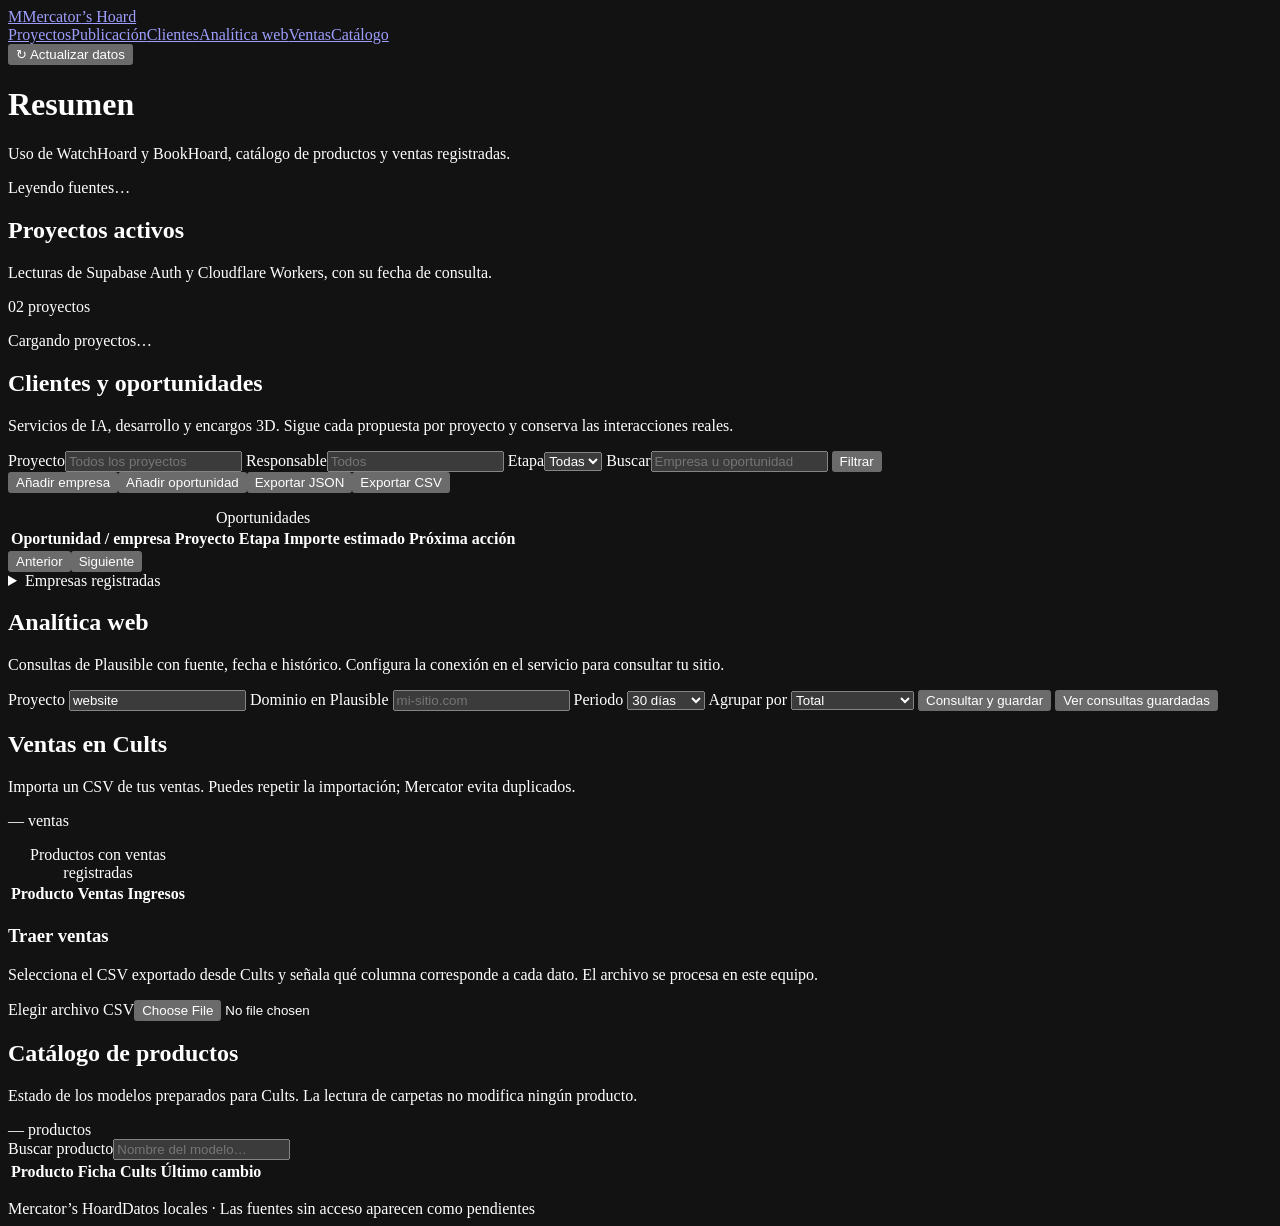
==== static/index.html @ 773e6c18 "Add a local commercial CRM and the Clients and Web analytics tabs crm.py stores companies, opportuni" ====
<!doctype html>
<html lang="es" data-hoard-app="mercator">
<head>
  <meta charset="utf-8">
  <meta name="viewport" content="width=device-width, initial-scale=1">
  <meta name="color-scheme" content="dark">
  <meta name="theme-color" content="#141b1d">
  <title>Mercator's Hoard — proyectos y ventas</title>
  <link rel="icon" type="image/png" href="/app-icon.png">
  <link rel="stylesheet" href="/style.css">
  <link rel="stylesheet" href="/crm.css">
  <script src="/app.js" defer></script>
  <script src="/analytics.js" defer></script>
  <script src="/crm.js" defer></script>
</head>
<body>
  <div class="shell">
    <header class="masthead">
      <a class="wordmark" href="#inicio" aria-label="Mercator's Hoard, inicio"><span class="mark" aria-hidden="true">M</span><span>Mercator<span class="apostrophe">’s</span> Hoard</span></a>
      <nav aria-label="Secciones"><a href="#proyectos">Proyectos</a><a href="/publicacion">Publicación</a><a href="#crm">Clientes</a><a href="#analitica">Analítica web</a><a href="#ventas">Ventas</a><a href="#catalogo">Catálogo</a></nav>
      <button id="refresh" class="refresh" type="button"><span class="refresh-symbol" aria-hidden="true">↻</span> Actualizar datos</button>
    </header>

    <main id="inicio">
      <div class="intro">
        <div><h1>Resumen</h1><p>Uso de WatchHoard y BookHoard, catálogo de productos y ventas registradas.</p></div>
        <div class="live-key"><span class="pulse" aria-hidden="true"></span><span id="overall-status">Leyendo fuentes…</span></div>
      </div>

      <section id="proyectos" class="panel-section" aria-labelledby="projects-title">
        <div class="section-head"><div><h2 id="projects-title">Proyectos activos</h2><p>Lecturas de Supabase Auth y Cloudflare Workers, con su fecha de consulta.</p></div><span class="section-index">02 proyectos</span></div>
        <div id="project-list" class="project-list" aria-live="polite"><p class="loading">Cargando proyectos…</p></div>
      </section>

      <section id="crm" class="panel-section" aria-labelledby="crm-title">
        <div class="section-head"><div><h2 id="crm-title">Clientes y oportunidades</h2><p>Servicios de IA, desarrollo y encargos 3D. Sigue cada propuesta por proyecto y conserva las interacciones reales.</p></div></div>
        <form id="crm-filters" class="crm-controls">
          <label>Proyecto<input name="project" placeholder="Todos los proyectos" maxlength="200"></label>
          <label>Responsable<input name="owner" placeholder="Todos" maxlength="200"></label>
          <label>Etapa<select name="stage"><option value="">Todas</option></select></label>
          <label>Buscar<input name="q" type="search" placeholder="Empresa u oportunidad" maxlength="200"></label>
          <button type="submit">Filtrar</button>
        </form>
        <div class="crm-actions"><button id="crm-new-company" type="button">Añadir empresa</button><button id="crm-new-deal" type="button">Añadir oportunidad</button><button id="crm-export-json" type="button">Exportar JSON</button><button id="crm-export-csv" type="button">Exportar CSV</button></div>
        <p id="crm-message" role="status" aria-live="polite"></p>
        <div id="crm-summary" class="crm-summary"></div>
        <div class="table-wrap" role="region" tabindex="0" aria-labelledby="crm-count"><table class="crm-table"><caption id="crm-count">Oportunidades</caption><thead><tr><th>Oportunidad / empresa</th><th>Proyecto</th><th>Etapa</th><th>Importe estimado</th><th>Próxima acción</th></tr></thead><tbody id="crm-deals"></tbody></table></div>
        <div class="crm-actions"><button id="crm-prev" type="button">Anterior</button><span id="crm-page"></span><button id="crm-next" type="button">Siguiente</button></div>
        <details><summary>Empresas registradas</summary><div id="crm-companies" class="crm-company-list"></div></details>
        <div id="crm-editor" hidden></div>
      </section>
      <section id="analitica" class="panel-section" aria-labelledby="analytics-title">
        <div class="section-head"><div><h2 id="analytics-title">Analítica web</h2><p>Consultas de Plausible con fuente, fecha e histórico. Configura la conexión en el servicio para consultar tu sitio.</p></div></div>
        <form id="analytics-form" class="import-form">
          <label>Proyecto <input name="project" value="website" required pattern="[a-zA-Z0-9_-]{1,100}"></label>
          <label>Dominio en Plausible <input name="site_id" placeholder="mi-sitio.com" required maxlength="255"></label>
          <label>Periodo <select name="date_range"><option value="7d">7 días</option><option value="30d" selected>30 días</option><option value="month">Este mes</option><option value="year">Este año</option></select></label>
          <label>Agrupar por <select name="dimension"><option value="">Total</option><option value="time:day">Día</option><option value="event:page">Página</option><option value="visit:source">Fuente de tráfico</option><option value="visit:country_name">País</option></select></label>
          <button type="submit" class="primary">Consultar y guardar</button>
          <button type="button" id="analytics-history">Ver consultas guardadas</button>
          <p id="analytics-status" role="status" class="form-message"></p>
        </form>
        <div id="analytics-results"></div>
      </section>
      <section id="ventas" class="panel-section sales-section" aria-labelledby="sales-title">
        <div class="section-head"><div><h2 id="sales-title">Ventas en Cults</h2><p>Importa un CSV de tus ventas. Puedes repetir la importación; Mercator evita duplicados.</p></div><span id="sales-count" class="section-index">— ventas</span></div>
        <div class="sales-layout">
          <div class="sales-data"><p id="last-import" class="import-date"></p><div id="sales-summary" class="sales-summary"></div><div id="sales-months" class="sales-months" aria-label="Ingresos por mes"></div><div class="table-wrap"><table><caption>Productos con ventas registradas</caption><thead><tr><th>Producto</th><th>Ventas</th><th>Ingresos</th></tr></thead><tbody id="sales-products"></tbody></table></div></div>
          <form id="sales-import" class="import-form">
            <h3>Traer ventas</h3><p>Selecciona el CSV exportado desde Cults y señala qué columna corresponde a cada dato. El archivo se procesa en este equipo.</p>
            <label class="file-pick" for="sales-file"><span id="file-label">Elegir archivo CSV</span><input id="sales-file" type="file" accept=".csv,text/csv" required></label>
            <div id="column-mapping" class="column-mapping" hidden>
              <label>Fecha <select name="date" required></select></label>
              <label>Producto <select name="product" required></select></label>
              <label>Ingreso <select name="amount" required></select></label>
              <label>Moneda <select name="currency"></select></label>
              <label>ID de venta <select name="id"></select></label>
              <button type="submit" class="primary">Importar ventas</button>
            </div>
            <p id="import-message" class="form-message" role="status"></p>
          </form>
        </div>
      </section>

      <section id="catalogo" class="panel-section" aria-labelledby="catalog-title">
        <div class="section-head"><div><h2 id="catalog-title">Catálogo de productos</h2><p>Estado de los modelos preparados para Cults. La lectura de carpetas no modifica ningún producto.</p></div><span id="catalog-count" class="section-index">— productos</span></div>
        <div class="catalog-tools"><div id="catalog-breakdown" class="catalog-breakdown"></div><label class="search-label">Buscar producto<input id="catalog-search" type="search" placeholder="Nombre del modelo…"></label></div>
        <div class="table-wrap catalog-table"><table><thead><tr><th>Producto</th><th>Ficha Cults</th><th>Último cambio</th></tr></thead><tbody id="catalog-items"></tbody></table></div>
        <p id="catalog-showing" class="table-note"></p>
      </section>
    </main>
    <footer><span>Mercator’s Hoard</span><span>Datos locales · Las fuentes sin acceso aparecen como pendientes</span></footer>
  </div>
</body>
</html>
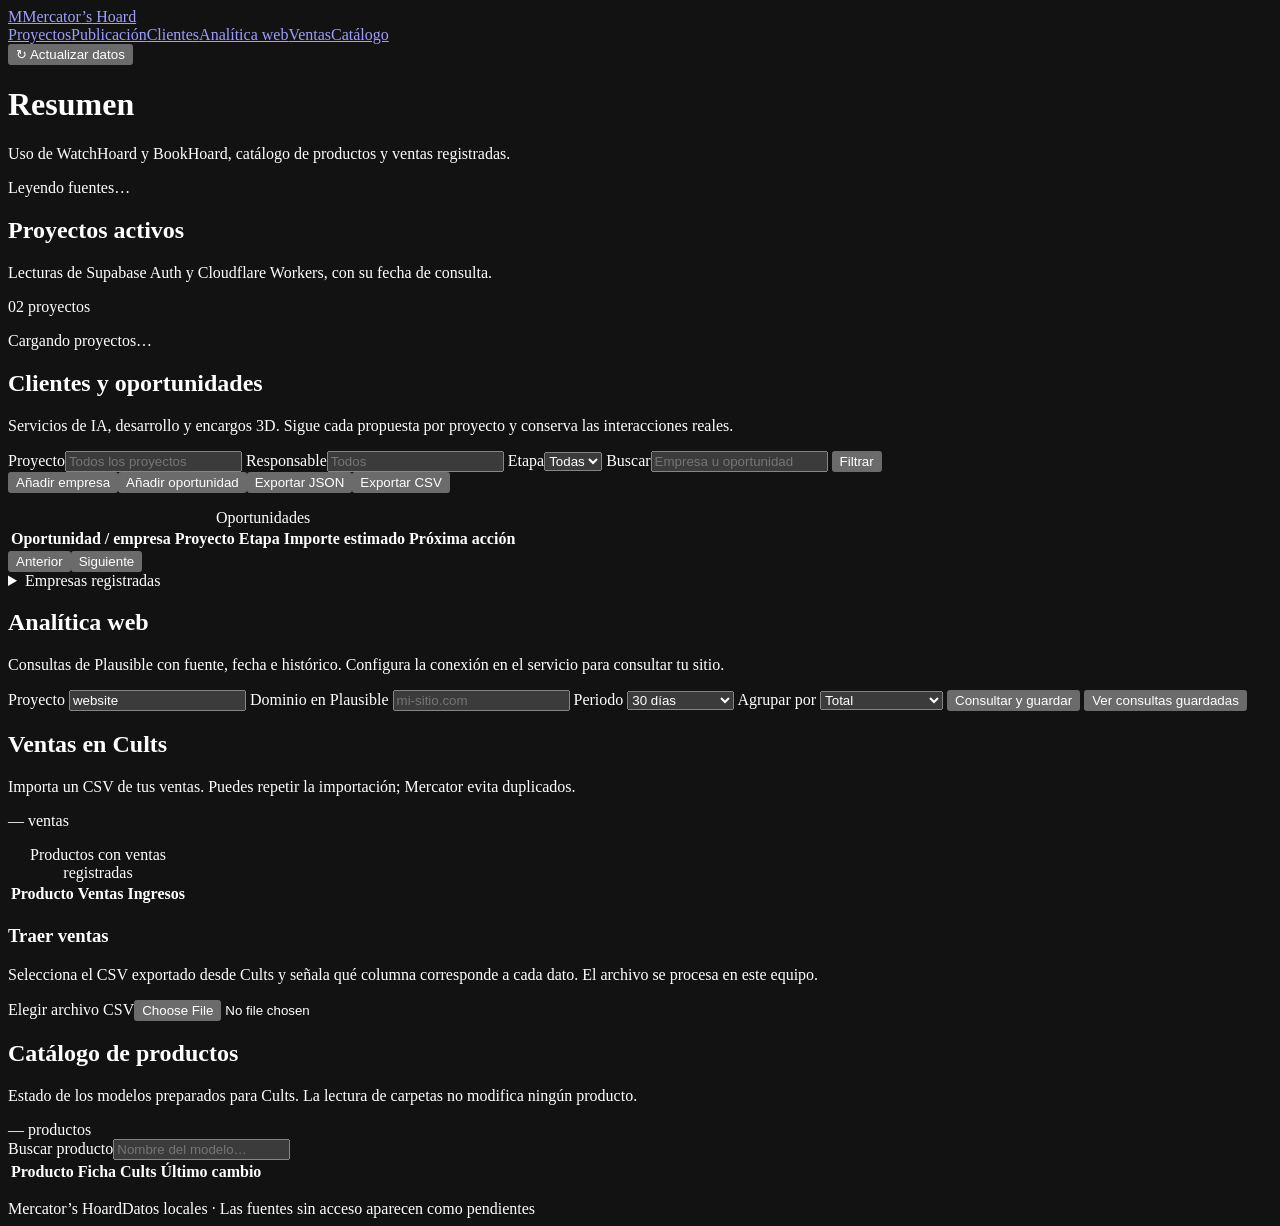
==== commit 4fbb7b0a: "Query web analytics over a custom date range" ====
--- a/static/index.html
+++ b/static/index.html
@@ -9,6 +9,7 @@
   <link rel="icon" type="image/png" href="/app-icon.png">
   <link rel="stylesheet" href="/style.css">
   <link rel="stylesheet" href="/crm.css">
+  <script src="/copilot-context.js" defer></script>
   <script src="/app.js" defer></script>
   <script src="/analytics.js" defer></script>
   <script src="/crm.js" defer></script>
@@ -35,12 +36,18 @@
       <section id="crm" class="panel-section" aria-labelledby="crm-title">
         <div class="section-head"><div><h2 id="crm-title">Clientes y oportunidades</h2><p>Servicios de IA, desarrollo y encargos 3D. Sigue cada propuesta por proyecto y conserva las interacciones reales.</p></div></div>
         <form id="crm-filters" class="crm-controls">
+          <input type="hidden" name="company_id" value="">
           <label>Proyecto<input name="project" placeholder="Todos los proyectos" maxlength="200"></label>
           <label>Responsable<input name="owner" placeholder="Todos" maxlength="200"></label>
           <label>Etapa<select name="stage"><option value="">Todas</option></select></label>
           <label>Buscar<input name="q" type="search" placeholder="Empresa u oportunidad" maxlength="200"></label>
           <button type="submit">Filtrar</button>
         </form>
+        <div id="crm-company-scope" class="crm-company-scope" hidden>
+          <p><strong>Empresa seleccionada: <span id="crm-company-name"></span></strong><span id="crm-company-id"></span></p>
+          <button id="crm-all-companies" type="button">Todas las empresas</button>
+          <p class="crm-help">Lista, resumen y exportaciones usan esta empresa y los demás filtros. El resumen incluye todas las coincidencias, no sólo la página visible.</p>
+        </div>
         <div class="crm-actions"><button id="crm-new-company" type="button">Añadir empresa</button><button id="crm-new-deal" type="button">Añadir oportunidad</button><button id="crm-export-json" type="button">Exportar JSON</button><button id="crm-export-csv" type="button">Exportar CSV</button></div>
         <p id="crm-message" role="status" aria-live="polite"></p>
         <div id="crm-summary" class="crm-summary"></div>
@@ -54,7 +61,12 @@
         <form id="analytics-form" class="import-form">
           <label>Proyecto <input name="project" value="website" required pattern="[a-zA-Z0-9_-]{1,100}"></label>
           <label>Dominio en Plausible <input name="site_id" placeholder="mi-sitio.com" required maxlength="255"></label>
-          <label>Periodo <select name="date_range"><option value="7d">7 días</option><option value="30d" selected>30 días</option><option value="month">Este mes</option><option value="year">Este año</option></select></label>
+          <label>Periodo <select name="date_range"><option value="7d">7 días</option><option value="30d" selected>30 días</option><option value="month">Este mes</option><option value="year">Este año</option><option value="custom">Personalizado</option></select></label>
+          <div id="analytics-custom-dates" class="column-mapping" hidden>
+            <label>Desde <input name="date_from" type="date" disabled></label>
+            <label>Hasta <input name="date_to" type="date" disabled></label>
+          </div>
+          <p id="analytics-date-note" class="table-note" hidden>Se envían estas fechas tal como las eliges; Plausible aplica la zona de informes del sitio. Cambiar el formulario no cancela una consulta ya enviada ni su registro.</p>
           <label>Agrupar por <select name="dimension"><option value="">Total</option><option value="time:day">Día</option><option value="event:page">Página</option><option value="visit:source">Fuente de tráfico</option><option value="visit:country_name">País</option></select></label>
           <button type="submit" class="primary">Consultar y guardar</button>
           <button type="button" id="analytics-history">Ver consultas guardadas</button>
@@ -64,6 +76,16 @@
       </section>
       <section id="ventas" class="panel-section sales-section" aria-labelledby="sales-title">
         <div class="section-head"><div><h2 id="sales-title">Ventas en Cults</h2><p>Importa un CSV de tus ventas. Puedes repetir la importación; Mercator evita duplicados.</p></div><span id="sales-count" class="section-index">— ventas</span></div>
+        <div class="sales-batch-access"><button id="sales-batch-last" class="batch-button" type="button" hidden>Ver último lote</button><p id="sales-batch-legacy" class="table-note" hidden>La última importación no tiene identificador de lote registrado.</p></div>
+        <section id="sales-batch-panel" class="sales-batch" aria-labelledby="sales-batch-title" hidden>
+          <div class="sales-batch-head"><h3 id="sales-batch-title" tabindex="-1">Ventas añadidas por la importación</h3><button id="sales-batch-close" class="batch-button" type="button">Cerrar lote</button></div>
+          <p id="sales-batch-id" class="sales-batch-id"></p>
+          <p id="sales-batch-status" class="table-note" role="status"></p>
+          <p id="sales-batch-error" class="error" role="alert" hidden></p>
+          <button id="sales-batch-retry" class="batch-button" type="button" hidden>Reintentar lectura del lote</button>
+          <div id="sales-batch-result"></div>
+          <div id="sales-batch-pager" class="sales-batch-pager" hidden><button id="sales-batch-prev" class="batch-button" type="button">Líneas anteriores</button><span id="sales-batch-showing"></span><button id="sales-batch-next" class="batch-button" type="button">Líneas siguientes</button></div>
+        </section>
         <div class="sales-layout">
           <div class="sales-data"><p id="last-import" class="import-date"></p><div id="sales-summary" class="sales-summary"></div><div id="sales-months" class="sales-months" aria-label="Ingresos por mes"></div><div class="table-wrap"><table><caption>Productos con ventas registradas</caption><thead><tr><th>Producto</th><th>Ventas</th><th>Ingresos</th></tr></thead><tbody id="sales-products"></tbody></table></div></div>
           <form id="sales-import" class="import-form">
@@ -78,6 +100,7 @@
               <button type="submit" class="primary">Importar ventas</button>
             </div>
             <p id="import-message" class="form-message" role="status"></p>
+            <button id="sales-batch-imported" class="batch-button" type="button" hidden>Ver lote importado</button>
           </form>
         </div>
       </section>
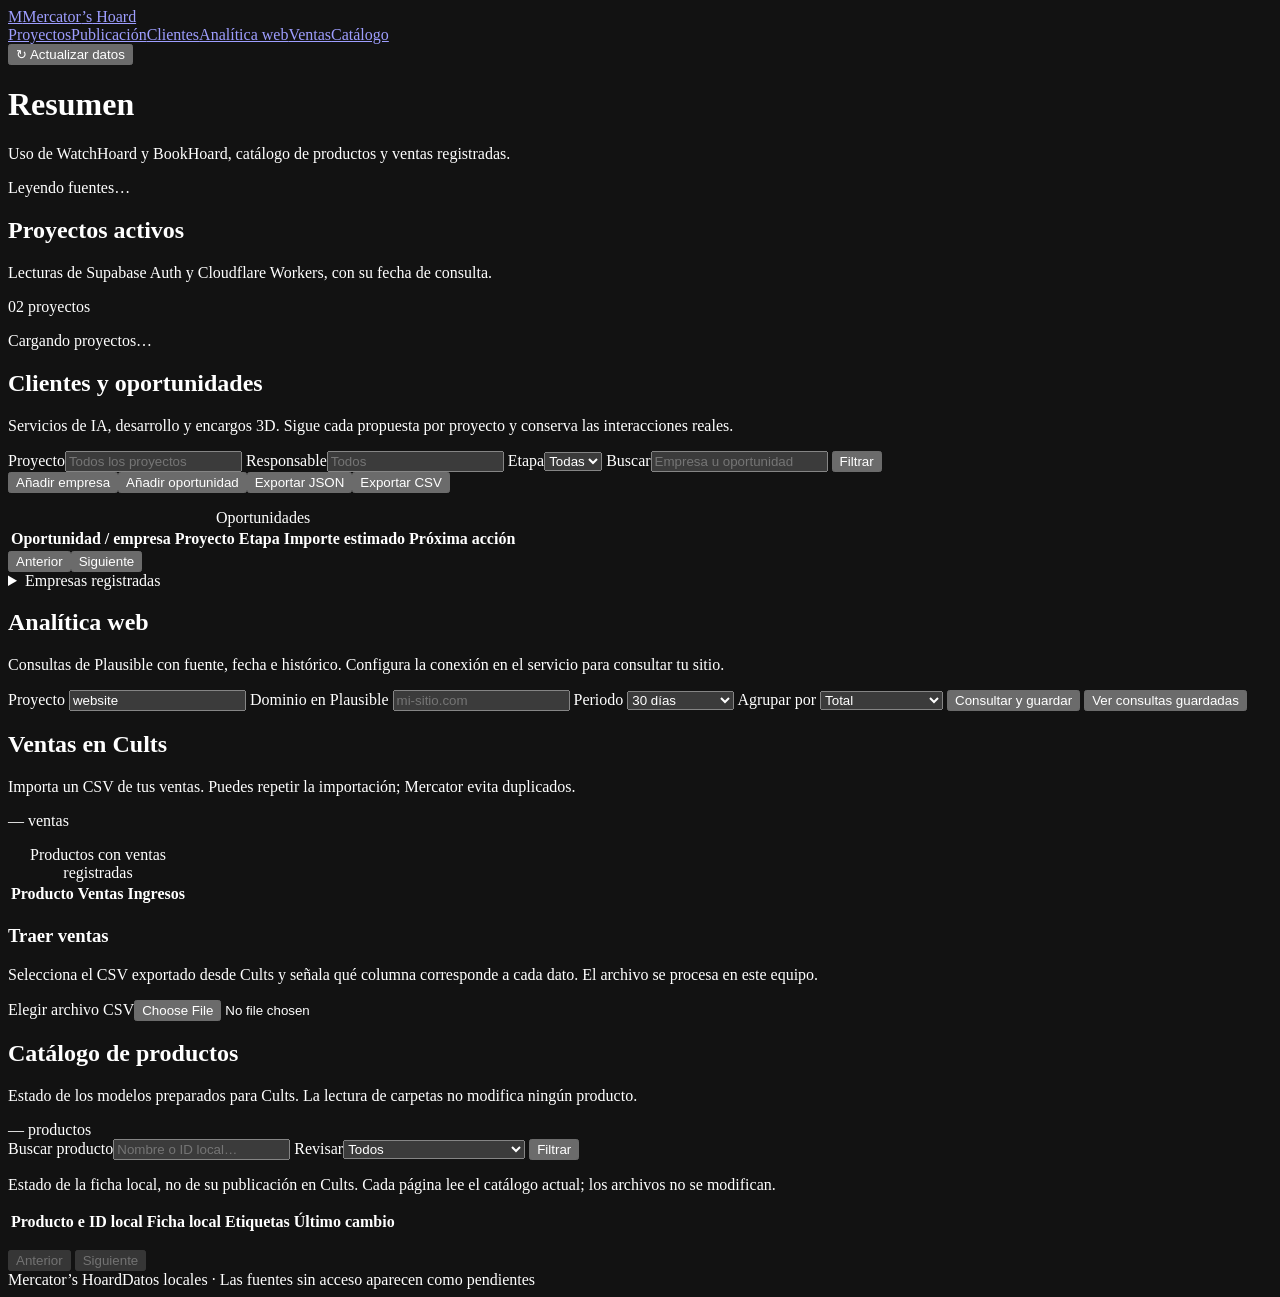
==== commit 781beafd: "Filter and page local catalogue listings" ====
--- a/static/index.html
+++ b/static/index.html
@@ -107,9 +107,17 @@
 
       <section id="catalogo" class="panel-section" aria-labelledby="catalog-title">
         <div class="section-head"><div><h2 id="catalog-title">Catálogo de productos</h2><p>Estado de los modelos preparados para Cults. La lectura de carpetas no modifica ningún producto.</p></div><span id="catalog-count" class="section-index">— productos</span></div>
-        <div class="catalog-tools"><div id="catalog-breakdown" class="catalog-breakdown"></div><label class="search-label">Buscar producto<input id="catalog-search" type="search" placeholder="Nombre del modelo…"></label></div>
-        <div class="table-wrap catalog-table"><table><thead><tr><th>Producto</th><th>Ficha Cults</th><th>Último cambio</th></tr></thead><tbody id="catalog-items"></tbody></table></div>
-        <p id="catalog-showing" class="table-note"></p>
+        <div id="catalog-breakdown" class="catalog-breakdown"></div>
+        <form id="catalog-filters" class="catalog-filters">
+          <label class="search-label">Buscar producto<input id="catalog-search" type="search" placeholder="Nombre o ID local…"></label>
+          <label class="search-label">Revisar<select id="catalog-mode"><option value="all">Todos</option><option value="untagged">Fichas sin etiquetas</option><option value="missing">Sin ficha o formato dañado</option></select></label>
+          <button id="catalog-apply" class="batch-button primary" type="submit">Filtrar</button>
+        </form>
+        <p class="table-note catalog-help">Estado de la ficha local, no de su publicación en Cults. Cada página lee el catálogo actual; los archivos no se modifican.</p>
+        <p id="catalog-status" role="status" aria-live="polite"></p>
+        <button id="catalog-retry" class="batch-button" type="button" hidden>Reintentar consulta</button>
+        <div class="table-wrap catalog-table" tabindex="0" role="region" aria-label="Resultados del catálogo"><table><thead><tr><th>Producto e ID local</th><th>Ficha local</th><th>Etiquetas</th><th>Último cambio</th></tr></thead><tbody id="catalog-items"></tbody></table></div>
+        <div class="catalog-pager"><p id="catalog-showing" class="table-note"></p><div><button id="catalog-prev" class="batch-button" type="button" disabled>Anterior</button> <button id="catalog-next" class="batch-button" type="button" disabled>Siguiente</button></div></div>
       </section>
     </main>
     <footer><span>Mercator’s Hoard</span><span>Datos locales · Las fuentes sin acceso aparecen como pendientes</span></footer>
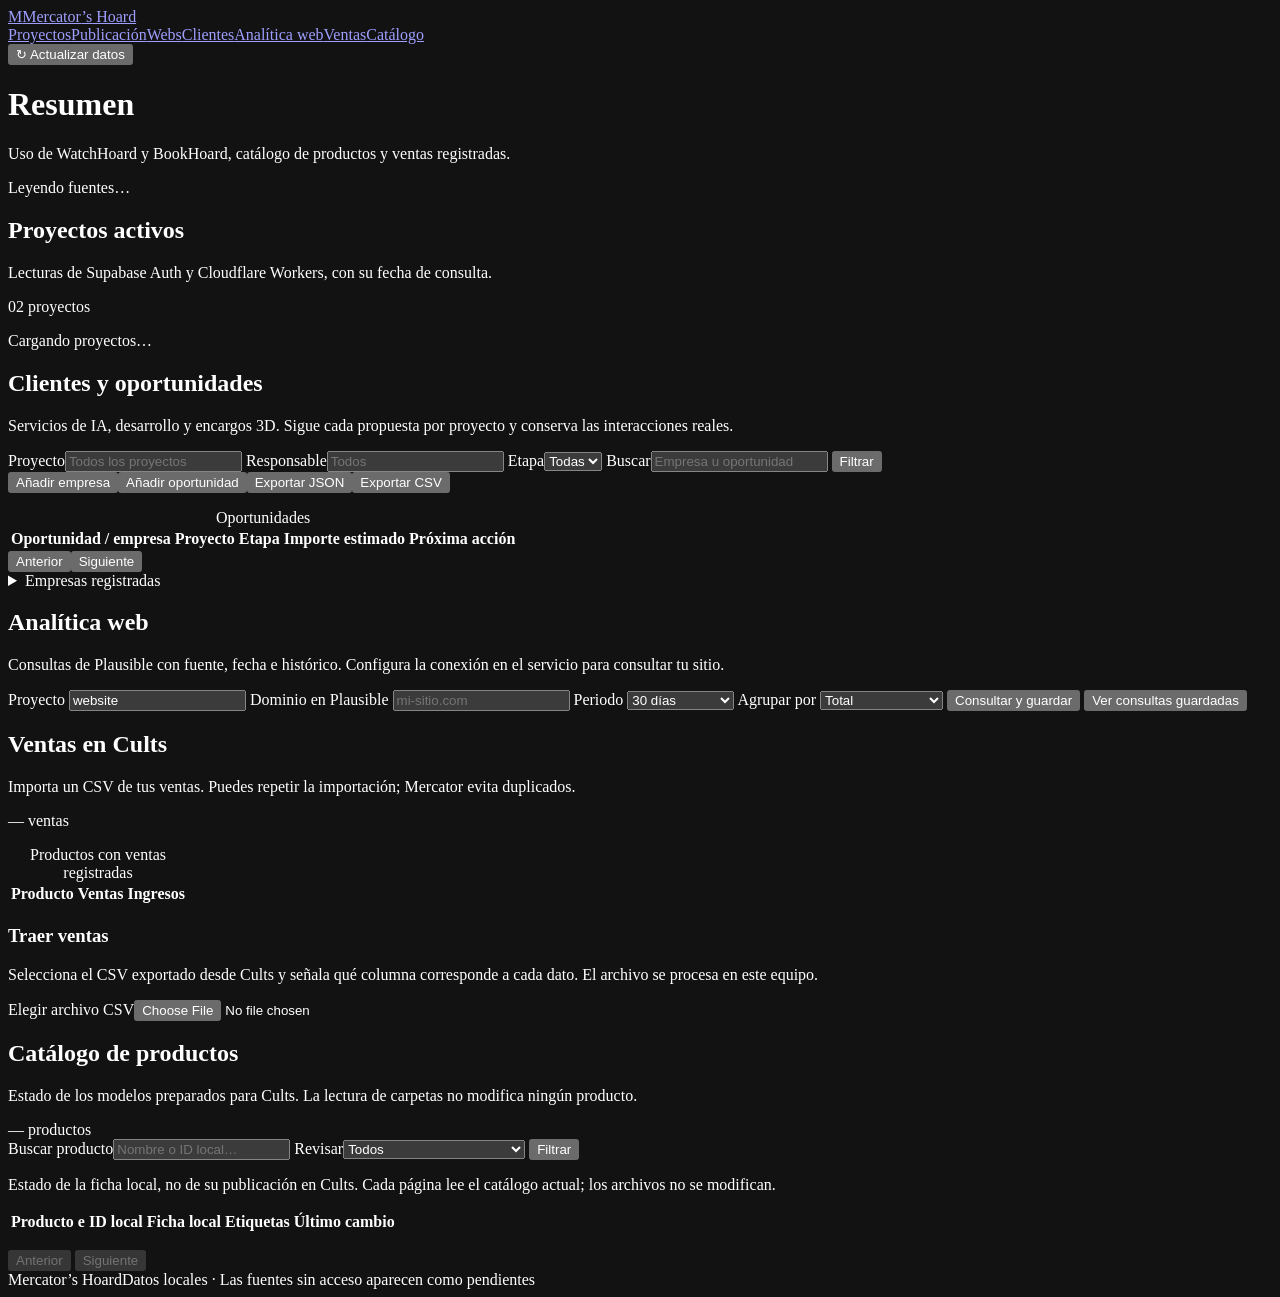
==== commit 1128a96f: "Add a bilingual website publishing workspace" ====
--- a/static/index.html
+++ b/static/index.html
@@ -18,7 +18,7 @@
   <div class="shell">
     <header class="masthead">
       <a class="wordmark" href="#inicio" aria-label="Mercator's Hoard, inicio"><span class="mark" aria-hidden="true">M</span><span>Mercator<span class="apostrophe">’s</span> Hoard</span></a>
-      <nav aria-label="Secciones"><a href="#proyectos">Proyectos</a><a href="/publicacion">Publicación</a><a href="#crm">Clientes</a><a href="#analitica">Analítica web</a><a href="#ventas">Ventas</a><a href="#catalogo">Catálogo</a></nav>
+      <nav aria-label="Secciones"><a href="#proyectos">Proyectos</a><a href="/publicacion">Publicación</a><a href="/websites">Webs</a><a href="#crm">Clientes</a><a href="#analitica">Analítica web</a><a href="#ventas">Ventas</a><a href="#catalogo">Catálogo</a></nav>
       <button id="refresh" class="refresh" type="button"><span class="refresh-symbol" aria-hidden="true">↻</span> Actualizar datos</button>
     </header>
 
